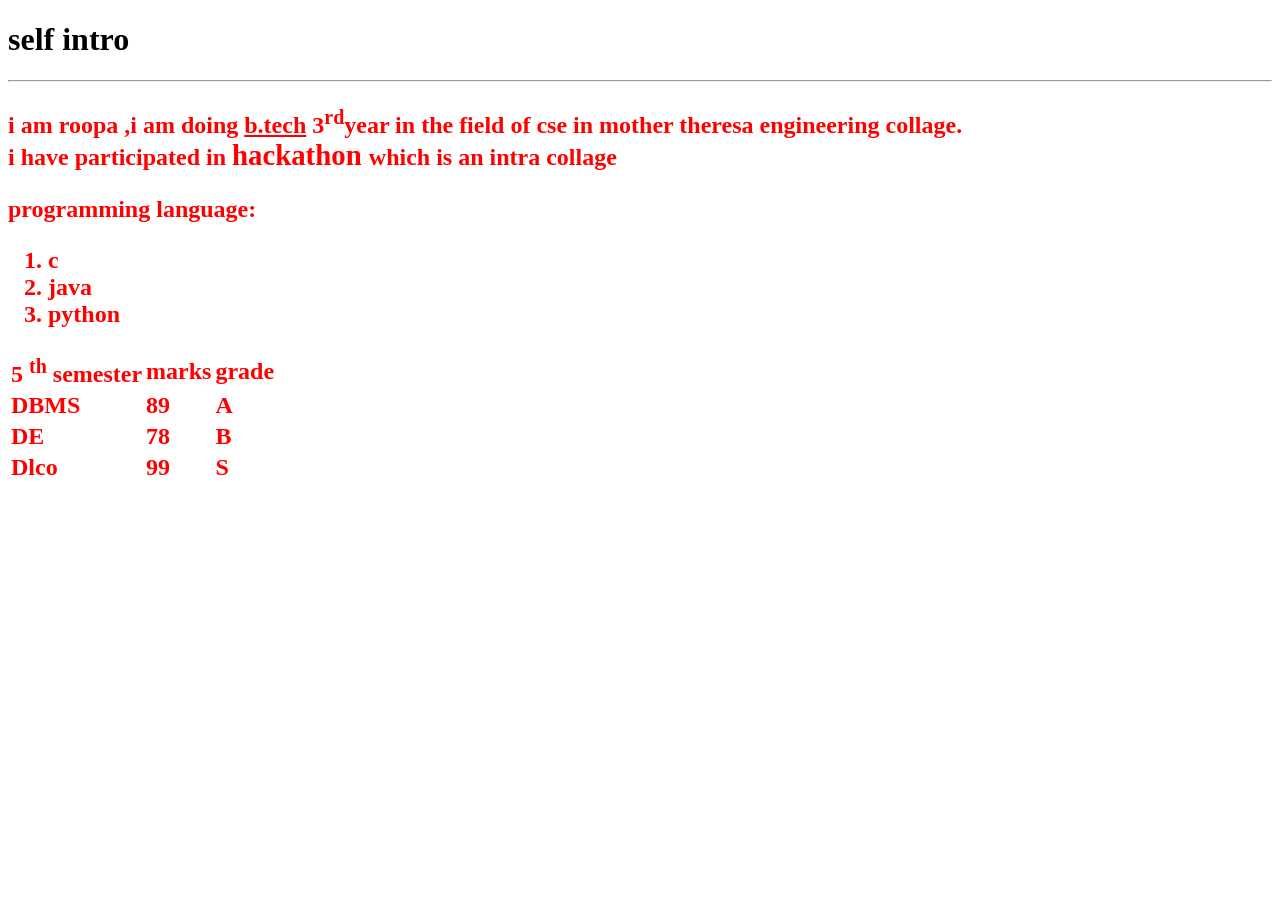
==== index.html @ 1c0c301e "HTML-CSS" ====
<!DOCTYPE html>
<html lang="en">
<head>
    <meta charset="UTF-8">
    <meta name="viewport" content="width=device-width, initial-scale=1.0">
    <title>ROOPA</title>
</head>
<body>
    <h1>self intro</h1>
    <hr>
    <h2 style="color:red"></h2style>
         <p> i am roopa ,i am doing <u>b.tech</u> 3<sup>rd</sup>year in the field of cse in mother theresa engineering collage. <br> i have participated in <big>hackathon </big> which is an intra collage</p>
     <p> programming language:
        <br>
        <ol>
        <li>c</li><li>java</li><li>python</li>
        </ol>
    </p>
    <p>
        <table>
            <tr>
                <th>5 <sup> th</sup> semester</th>
                <th> marks</th>
                <th> grade</th>
            </tr>
            <tr>
                <td>DBMS </td>
                <td>89</td>
                <td>A</td>
            </tr>
           <tr>
                <td>DE </td>
                <td>78</td>
                <td>B</td>
           </tr>
            <tr>
                <td>Dlco </td>
                <td>99</td>
                <td>S</td>
            </tr>
        </table>
    </p>
    <a href="/fom.html"
</body>
</html>
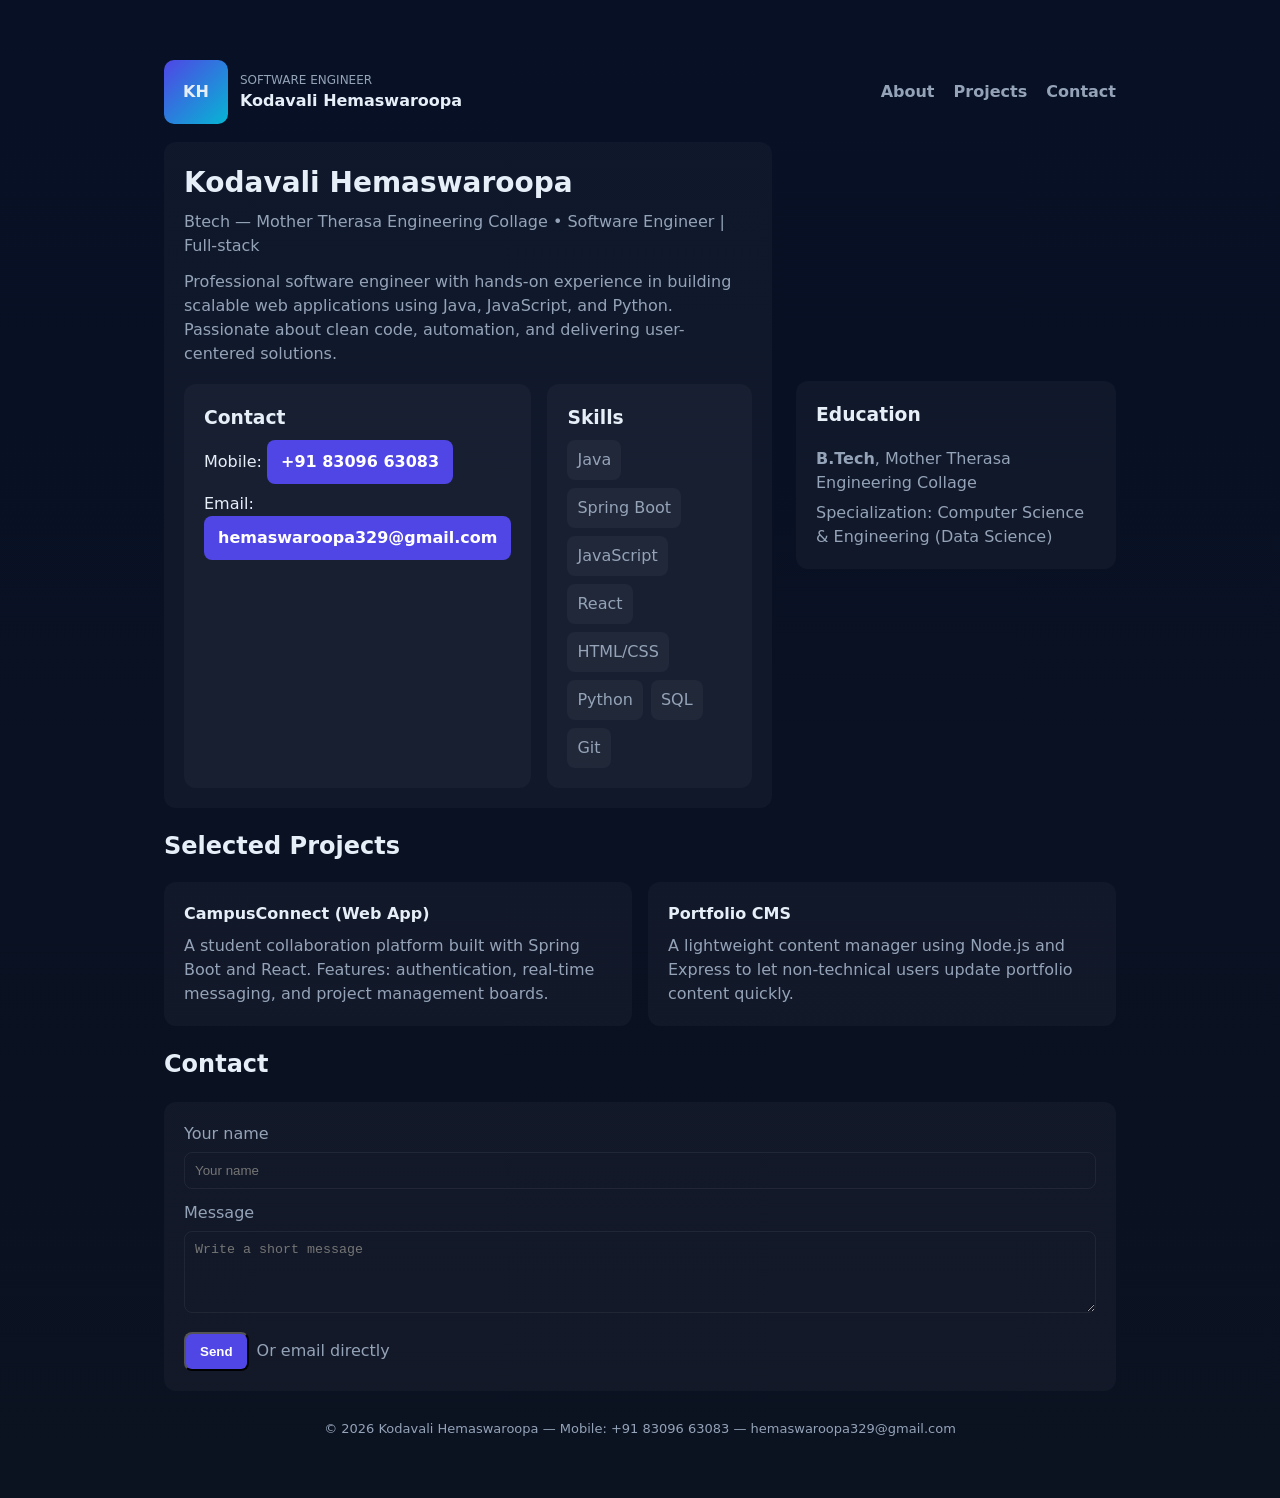
==== commit b4c1dfd0: "HTML-CSS" ====
--- a/index.html
+++ b/index.html
@@ -1,45 +1,129 @@
 <!DOCTYPE html>
 <html lang="en">
 <head>
-    <meta charset="UTF-8">
-    <meta name="viewport" content="width=device-width, initial-scale=1.0">
-    <title>ROOPA</title>
+    <meta charset="utf-8">
+    <meta name="viewport" content="width=device-width, initial-scale=1">
+    <title>Kodavali Hemaswaroopa — Software Engineer</title>
+    <style>
+        :root{--accent:#4f46e5;--bg:#0f172a;--card:#0b1220;--muted:#94a3b8}
+        *{box-sizing:border-box}
+        body{margin:0;font-family:Inter,system-ui,Segoe UI,Arial;background:linear-gradient(180deg,#071025 0%, #0b1220 100%);color:#e6eef8;line-height:1.5}
+        .container{max-width:1000px;margin:36px auto;padding:24px}
+        header{display:flex;align-items:center;justify-content:space-between;margin-bottom:18px}
+        .brand{display:flex;align-items:center;gap:12px}
+        .avatar{width:64px;height:64px;border-radius:10px;background:linear-gradient(135deg,var(--accent),#06b6d4);display:flex;align-items:center;justify-content:center;font-weight:700}
+        nav a{color:var(--muted);text-decoration:none;margin-left:14px;font-weight:600}
+        .hero{display:grid;grid-template-columns:1fr 320px;gap:24px;align-items:center}
+        .card{background:rgba(255,255,255,0.03);padding:20px;border-radius:12px}
+        h1{margin:0;font-size:28px}
+        .subtitle{color:var(--muted);margin-top:6px}
+        .contacts{display:flex;flex-direction:column;gap:8px}
+        .btn{display:inline-block;padding:10px 14px;border-radius:8px;background:var(--accent);color:white;text-decoration:none;font-weight:600}
+        .grid{display:grid;grid-template-columns:repeat(2,1fr);gap:16px;margin-top:18px}
+        ul.skills{list-style:none;padding:0;margin:0;display:flex;flex-wrap:wrap;gap:8px}
+        ul.skills li{background:rgba(255,255,255,0.04);padding:8px 10px;border-radius:8px;color:var(--muted)}
+        footer{margin-top:28px;color:var(--muted);font-size:13px;text-align:center}
+        @media(max-width:880px){.hero{grid-template-columns:1fr}.grid{grid-template-columns:1fr}}
+        form input,form textarea{width:100%;padding:10px;border-radius:8px;border:1px solid rgba(255,255,255,0.06);background:transparent;color:inherit}
+    </style>
 </head>
 <body>
-    <h1>self intro</h1>
-    <hr>
-    <h2 style="color:red"></h2style>
-         <p> i am roopa ,i am doing <u>b.tech</u> 3<sup>rd</sup>year in the field of cse in mother theresa engineering collage. <br> i have participated in <big>hackathon </big> which is an intra collage</p>
-     <p> programming language:
-        <br>
-        <ol>
-        <li>c</li><li>java</li><li>python</li>
-        </ol>
-    </p>
-    <p>
-        <table>
-            <tr>
-                <th>5 <sup> th</sup> semester</th>
-                <th> marks</th>
-                <th> grade</th>
-            </tr>
-            <tr>
-                <td>DBMS </td>
-                <td>89</td>
-                <td>A</td>
-            </tr>
-           <tr>
-                <td>DE </td>
-                <td>78</td>
-                <td>B</td>
-           </tr>
-            <tr>
-                <td>Dlco </td>
-                <td>99</td>
-                <td>S</td>
-            </tr>
-        </table>
-    </p>
-    <a href="/fom.html"
+    <div class="container">
+        <header>
+            <div class="brand">
+                <div class="avatar">KH</div>
+                <div>
+                    <div style="font-size:12px;color:var(--muted);text-transform:uppercase">Software Engineer</div>
+                    <div style="font-weight:700">Kodavali Hemaswaroopa</div>
+                </div>
+            </div>
+            <nav>
+                <a href="#about">About</a>
+                <a href="#projects">Projects</a>
+                <a href="#contact">Contact</a>
+            </nav>
+        </header>
+
+        <section class="hero">
+            <div>
+                <div class="card">
+                    <h1>Kodavali Hemaswaroopa</h1>
+                    <div class="subtitle">Btech — Mother Therasa Engineering Collage • Software Engineer | Full‑stack</div>
+                    <p style="margin-top:12px;color:var(--muted)">Professional software engineer with hands-on experience in building scalable web applications using Java, JavaScript, and Python. Passionate about clean code, automation, and delivering user-centered solutions.</p>
+
+                    <div class="grid">
+                        <div class="card">
+                            <h3 style="margin:0 0 8px 0">Contact</h3>
+                            <div class="contacts">
+                                <div>Mobile: <a class="btn" href="tel:+918309663083">+91 83096 63083</a></div>
+                                <div>Email: <a class="btn" href="mailto:hemaswaroopa329@gmail.com">hemaswaroopa329@gmail.com</a></div>
+                            </div>
+                        </div>
+
+                        <div class="card">
+                            <h3 style="margin:0 0 8px 0">Skills</h3>
+                            <ul class="skills">
+                                <li>Java</li><li>Spring Boot</li><li>JavaScript</li><li>React</li><li>HTML/CSS</li><li>Python</li><li>SQL</li><li>Git</li>
+                            </ul>
+                        </div>
+                    </div>
+                </div>
+            </div>
+
+            <aside>
+                <div class="card">
+                    <h3 style="margin-top:0">Education</h3>
+                    <p style="margin:6px 0 0 0;color:var(--muted)"><strong>B.Tech</strong>, Mother Therasa Engineering Collage</p>
+                    <p style="margin:6px 0 0 0;color:var(--muted)">Specialization: Computer Science & Engineering (Data Science)</p>
+                </div>
+            </aside>
+        </section>
+
+        <section id="projects" style="margin-top:18px">
+            <h2 style="margin-bottom:8px">Selected Projects</h2>
+            <div class="grid">
+                <div class="card">
+                    <h4 style="margin:0 0 8px 0">CampusConnect (Web App)</h4>
+                    <p style="color:var(--muted);margin:0">A student collaboration platform built with Spring Boot and React. Features: authentication, real-time messaging, and project management boards.</p>
+                </div>
+                <div class="card">
+                    <h4 style="margin:0 0 8px 0">Portfolio CMS</h4>
+                    <p style="color:var(--muted);margin:0">A lightweight content manager using Node.js and Express to let non-technical users update portfolio content quickly.</p>
+                </div>
+            </div>
+        </section>
+
+        <section id="contact" style="margin-top:18px">
+            <h2>Contact</h2>
+            <div class="card" style="margin-top:8px">
+                <form id="contactForm">
+                    <label style="display:block;margin-bottom:6px;color:var(--muted)">Your name</label>
+                    <input id="name" placeholder="Your name" required>
+                    <label style="display:block;margin:12px 0 6px 0;color:var(--muted)">Message</label>
+                    <textarea id="message" rows="4" placeholder="Write a short message" required></textarea>
+                    <div style="margin-top:12px;display:flex;gap:8px;align-items:center">
+                        <button class="btn" type="submit">Send</button>
+                        <a href="mailto:hemaswaroopa329@gmail.com" style="color:var(--muted);text-decoration:none">Or email directly</a>
+                    </div>
+                </form>
+            </div>
+        </section>
+
+        <footer>
+            © <span id="year"></span> Kodavali Hemaswaroopa — Mobile: +91 83096 63083 — hemaswaroopa329@gmail.com
+        </footer>
+    </div>
+
+    <script>
+        document.getElementById('year').textContent = new Date().getFullYear();
+        document.getElementById('contactForm').addEventListener('submit', function(e){
+            e.preventDefault();
+            const name = document.getElementById('name').value.trim();
+            const message = document.getElementById('message').value.trim();
+            if(!name || !message){ alert('Please fill name and message.'); return; }
+            alert('Thanks, '+name+'. Message ready to send. Use email link to contact directly.');
+            this.reset();
+        });
+    </script>
 </body>
-</html> +</html>
